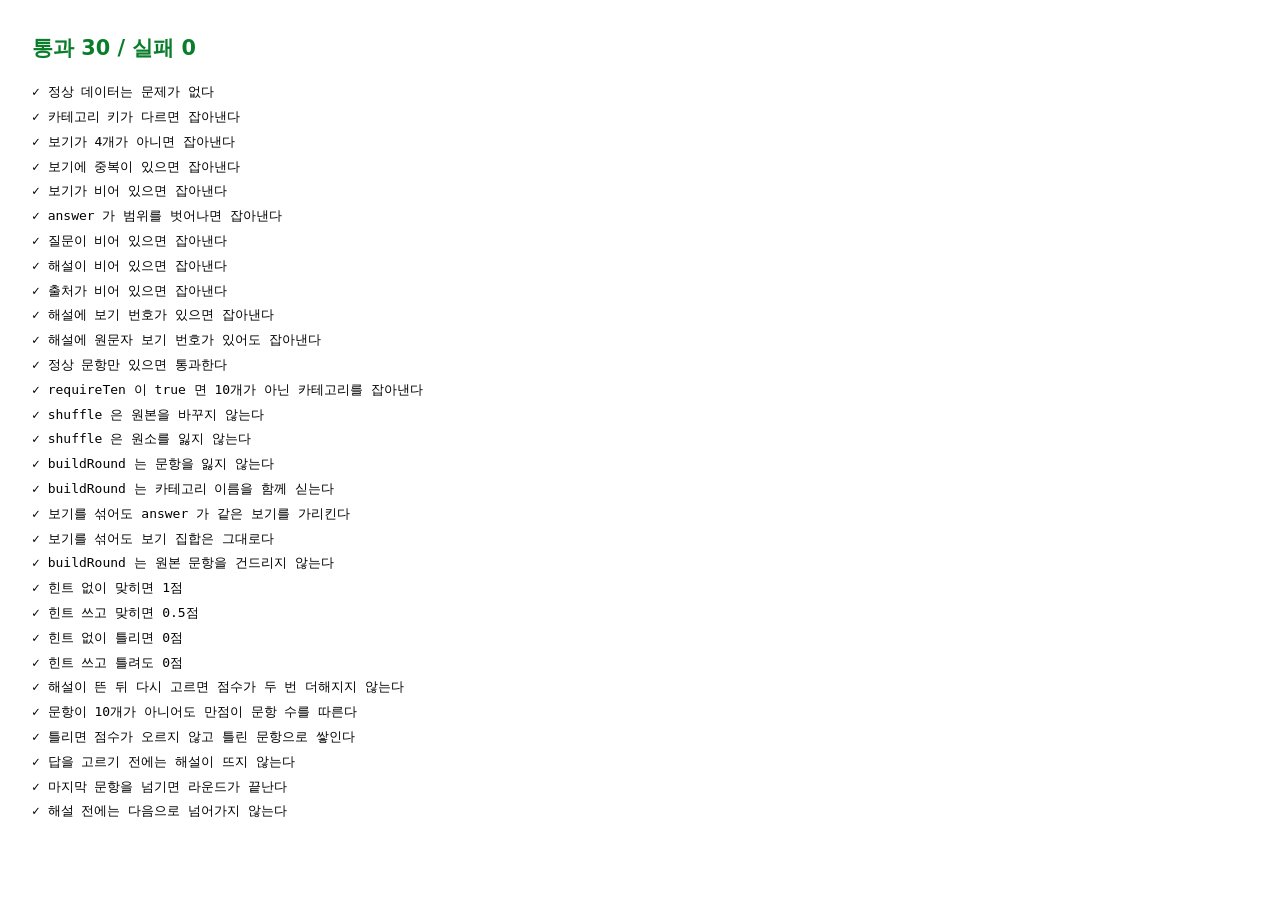
==== tests.html @ cc20b541 "Merge branch 'stage-1' into master 1단계(연습 모드와 점수)를 통합 브랜치에 들인다. 테스트 러너와 문항 검사, 문항·보기 섞기, 채점, 연습 모드 한" ====
<!doctype html>
<html lang="ko">
<head>
<meta charset="utf-8">
<title>퀴즈 테스트</title>
<style>
  body { font: 15px/1.6 system-ui, sans-serif; margin: 2rem; }
  #summary { font-size: 1.3rem; }
  #summary.green { color: #0a7d2b; }
  #summary.red { color: #c0271a; }
  ul { list-style: none; padding: 0; }
  li { padding: 2px 0; font-family: ui-monospace, monospace; font-size: 13px; }
  li.fail { color: #c0271a; }
</style>
</head>
<body>

<h1 id="summary">실행 중…</h1>
<ul id="results"></ul>

<!-- #quiz-root 를 두지 않는다. script.js 는 그것이 있을 때만 초기화한다. -->
<script src="questions.js"></script>
<script src="script.js"></script>

<script>
// ── 러너 ────────────────────────────────────────────────
let 통과 = 0, 실패 = 0;

function test(name, fn) {
  try {
    fn();
    통과++;
    기록("✓ " + name, "pass");
  } catch (e) {
    실패++;
    기록("✗ " + name + " — " + e.message, "fail");
  }
}

function assertEqual(actual, expected, msg) {
  if (actual !== expected) {
    throw new Error((msg ? msg + ": " : "") +
      `기대 ${JSON.stringify(expected)}, 실제 ${JSON.stringify(actual)}`);
  }
}

function assertDeepEqual(actual, expected, msg) {
  const a = JSON.stringify(actual), b = JSON.stringify(expected);
  if (a !== b) {
    throw new Error((msg ? msg + ": " : "") + `기대 ${b}, 실제 ${a}`);
  }
}

function 기록(text, cls) {
  const li = document.createElement("li");
  li.textContent = text;
  li.className = cls;
  document.getElementById("results").appendChild(li);
}

// ── 공통 조각 ───────────────────────────────────────────
function 정상문항(덮어쓰기) {
  return Object.assign({
    q: "질문입니다", choices: ["가", "나", "다", "라"], answer: 0,
    explanation: "해설입니다", source: "출처입니다",
  }, 덮어쓰기 || {});
}

function 집합(items) {
  return {
    korean_history:  { name: "한국사",      items: items.slice() },
    world_geography: { name: "세계지리",    items: items.slice() },
    science:         { name: "과학",        items: items.slice() },
    arts_culture:    { name: "예술과 문화", items: items.slice() },
  };
}

function 문제있음(questions) {
  return validateQuestions(questions, false).length > 0;
}

// ── Task 1.1: 문항 검사 ─────────────────────────────────
test("정상 데이터는 문제가 없다", () => {
  assertDeepEqual(validateQuestions(QUESTIONS, false), []);
});

test("카테고리 키가 다르면 잡아낸다", () => {
  assertEqual(validateQuestions({ wrong_key: { name: "x", items: [] } }, false).length > 0, true);
});

test("보기가 4개가 아니면 잡아낸다", () => {
  assertEqual(문제있음(집합([정상문항({ choices: ["가", "나", "다"] })])), true);
});

test("보기에 중복이 있으면 잡아낸다", () => {
  assertEqual(문제있음(집합([정상문항({ choices: ["가", "가", "다", "라"] })])), true);
});

test("보기가 비어 있으면 잡아낸다", () => {
  assertEqual(문제있음(집합([정상문항({ choices: ["가", "", "다", "라"] })])), true);
});

test("answer 가 범위를 벗어나면 잡아낸다", () => {
  assertEqual(문제있음(집합([정상문항({ answer: 4 })])), true);
});

test("질문이 비어 있으면 잡아낸다", () => {
  assertEqual(문제있음(집합([정상문항({ q: "" })])), true);
});

test("해설이 비어 있으면 잡아낸다", () => {
  assertEqual(문제있음(집합([정상문항({ explanation: "" })])), true);
});

test("출처가 비어 있으면 잡아낸다", () => {
  assertEqual(문제있음(집합([정상문항({ source: "" })])), true);
});

test("해설에 보기 번호가 있으면 잡아낸다", () => {
  assertEqual(문제있음(집합([정상문항({ explanation: "1번이 정답이다" })])), true);
});

test("해설에 원문자 보기 번호가 있어도 잡아낸다", () => {
  assertEqual(문제있음(집합([정상문항({ explanation: "②가 정답이다" })])), true);
});

test("정상 문항만 있으면 통과한다", () => {
  assertDeepEqual(validateQuestions(집합([정상문항()]), false), []);
});

test("requireTen 이 true 면 10개가 아닌 카테고리를 잡아낸다", () => {
  assertEqual(validateQuestions(QUESTIONS, true).length > 0, true);
});

// ── Task 1.2: 섞기와 라운드 ─────────────────────────────
test("shuffle 은 원본을 바꾸지 않는다", () => {
  const src = [1, 2, 3, 4];
  shuffle(src, () => 0.5);
  assertDeepEqual(src, [1, 2, 3, 4]);
});

test("shuffle 은 원소를 잃지 않는다", () => {
  assertDeepEqual(shuffle([1, 2, 3, 4], () => 0.5).sort(), [1, 2, 3, 4]);
});

test("buildRound 는 문항을 잃지 않는다", () => {
  assertEqual(buildRound("science", QUESTIONS, Math.random).items.length,
              QUESTIONS.science.items.length);
});

test("buildRound 는 카테고리 이름을 함께 싣는다", () => {
  const round = buildRound("korean_history", QUESTIONS, Math.random);
  assertEqual(round.category, "korean_history");
  assertEqual(round.name, "한국사");
});

test("보기를 섞어도 answer 가 같은 보기를 가리킨다", () => {
  const round = buildRound("korean_history", QUESTIONS, () => 0.5);
  assertEqual(round.items.length > 0, true, "씨드 문항이 있어야 의미가 있는 검사다");
  round.items.forEach((item) => {
    const 원본 = QUESTIONS.korean_history.items.find((o) => o.q === item.q);
    assertEqual(item.choices[item.answer], 원본.choices[원본.answer]);
  });
});

test("보기를 섞어도 보기 집합은 그대로다", () => {
  const round = buildRound("arts_culture", QUESTIONS, () => 0.5);
  round.items.forEach((item) => {
    const 원본 = QUESTIONS.arts_culture.items.find((o) => o.q === item.q);
    assertDeepEqual(item.choices.slice().sort(), 원본.choices.slice().sort());
  });
});

test("buildRound 는 원본 문항을 건드리지 않는다", () => {
  const 전 = JSON.stringify(QUESTIONS.world_geography.items);
  buildRound("world_geography", QUESTIONS, () => 0.5);
  assertEqual(JSON.stringify(QUESTIONS.world_geography.items), 전);
});

// ── Task 1.3: 채점 ──────────────────────────────────────
test("힌트 없이 맞히면 1점",   () => assertEqual(scoreAnswer(true,  false), 1));
test("힌트 쓰고 맞히면 0.5점", () => assertEqual(scoreAnswer(true,  true),  0.5));
test("힌트 없이 틀리면 0점",   () => assertEqual(scoreAnswer(false, false), 0));
test("힌트 쓰고 틀려도 0점",   () => assertEqual(scoreAnswer(false, true),  0));

// ── Task 1.4: 연습 모드 한 판 ───────────────────────────
// DOM 이 없는 문서라 render() 는 그냥 돌아 나간다. 상태만 검사한다.

test("해설이 뜬 뒤 다시 고르면 점수가 두 번 더해지지 않는다", () => {
  startRound("korean_history", "practice");
  const 정답 = state.round.items[0].answer;
  selectChoice(정답);
  selectChoice(정답);
  assertEqual(state.score, 1);
});

test("문항이 10개가 아니어도 만점이 문항 수를 따른다", () => {
  startRound("korean_history", "practice");
  assertEqual(state.round.items.length, QUESTIONS.korean_history.items.length);
});

test("틀리면 점수가 오르지 않고 틀린 문항으로 쌓인다", () => {
  startRound("science", "practice");
  const 문항 = state.round.items[0];
  selectChoice((문항.answer + 1) % 4);
  assertEqual(state.score, 0);
  assertEqual(state.wrong.length, 1);
  assertEqual(state.wrong[0].q, 문항.q);
});

test("답을 고르기 전에는 해설이 뜨지 않는다", () => {
  startRound("science", "practice");
  assertEqual(state.answered, false);
});

test("마지막 문항을 넘기면 라운드가 끝난다", () => {
  startRound("arts_culture", "practice");
  while (!state.finished) {
    selectChoice(state.round.items[state.index].answer);
    nextQuestion();
  }
  assertEqual(state.finished, true);
  assertEqual(state.score, QUESTIONS.arts_culture.items.length);
});

test("해설 전에는 다음으로 넘어가지 않는다", () => {
  startRound("world_geography", "practice");
  nextQuestion();
  assertEqual(state.index, 0);
});

// ── 요약 ────────────────────────────────────────────────
const s = document.getElementById("summary");
s.textContent = `통과 ${통과} / 실패 ${실패}`;
s.className = 실패 === 0 ? "green" : "red";
</script>

</body>
</html>
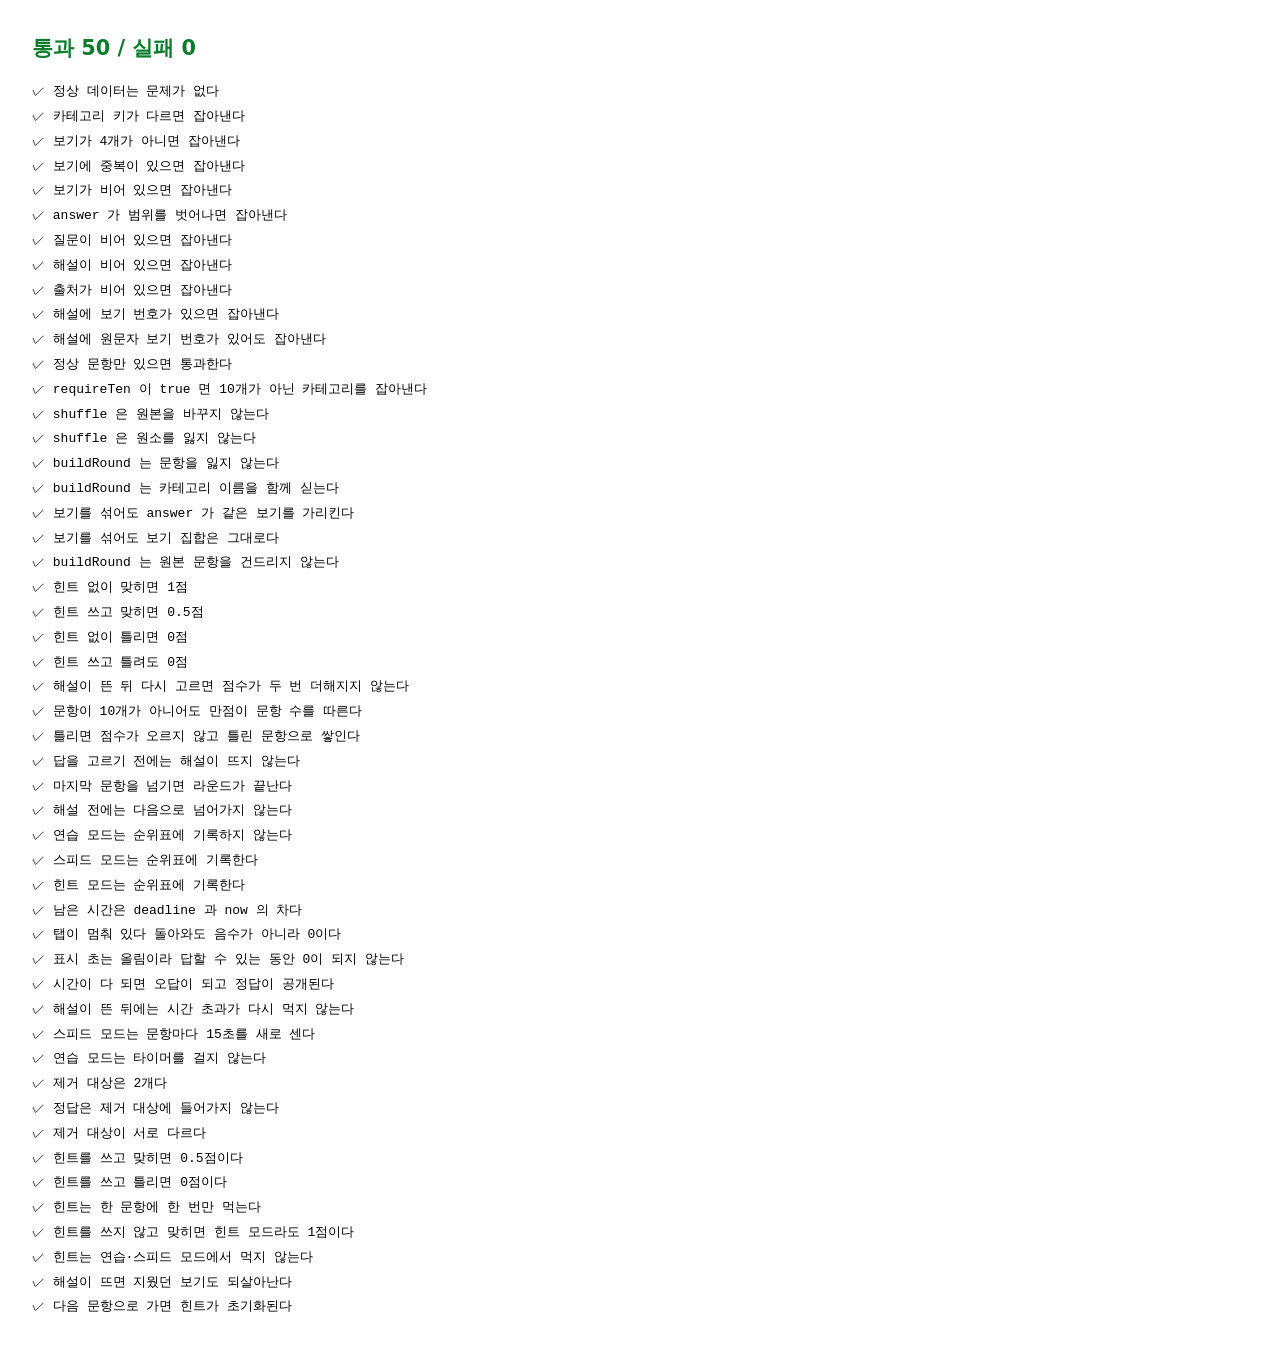
==== commit 07a1d2e2: "Merge branch 'main' into master master 를 주 브랜치로 삼기 위해 main 에만 있던 것을 들인다. 2단계 구현 (모드 선택 화면, 스피드 타이머, " ====
--- a/tests.html
+++ b/tests.html
@@ -229,6 +229,132 @@
   assertEqual(state.index, 0);
 });
 
+// ── Task 2.1: 모드 ──────────────────────────────────────
+test("연습 모드는 순위표에 기록하지 않는다", () => {
+  assertEqual(recordsToLeaderboard("practice"), false);
+});
+test("스피드 모드는 순위표에 기록한다", () => {
+  assertEqual(recordsToLeaderboard("speed"), true);
+});
+test("힌트 모드는 순위표에 기록한다", () => {
+  assertEqual(recordsToLeaderboard("hint"), true);
+});
+
+// ── Task 2.2: 스피드 타이머 ─────────────────────────────
+test("남은 시간은 deadline 과 now 의 차다", () => {
+  assertEqual(remainingMs(10000, 2500), 7500);
+});
+
+test("탭이 멈춰 있다 돌아와도 음수가 아니라 0이다", () => {
+  assertEqual(remainingMs(10000, 99000), 0);
+});
+
+test("표시 초는 올림이라 답할 수 있는 동안 0이 되지 않는다", () => {
+  assertEqual(Math.ceil(remainingMs(10000, 9600) / 1000), 1);
+});
+
+test("시간이 다 되면 오답이 되고 정답이 공개된다", () => {
+  startRound("science", "speed");
+  timeUp();
+  assertEqual(state.answered, true, "해설이 떠야 한다");
+  assertEqual(state.picked, null, "고른 보기가 없다");
+  assertEqual(state.score, 0);
+  assertEqual(state.wrong.length, 1);
+  stopTimer();
+});
+
+test("해설이 뜬 뒤에는 시간 초과가 다시 먹지 않는다", () => {
+  startRound("science", "speed");
+  selectChoice(state.round.items[0].answer);
+  timeUp();
+  assertEqual(state.score, 1, "맞힌 점수가 시간 초과로 지워지면 안 된다");
+  assertEqual(state.wrong.length, 0);
+  stopTimer();
+});
+
+test("스피드 모드는 문항마다 15초를 새로 센다", () => {
+  startRound("science", "speed");
+  const 첫째 = state.deadline;
+  selectChoice(0);
+  nextQuestion();
+  assertEqual(state.deadline >= 첫째, true, "다음 문항에서 deadline 이 밀려야 한다");
+  stopTimer();
+});
+
+test("연습 모드는 타이머를 걸지 않는다", () => {
+  startRound("science", "practice");
+  assertEqual(state.timerId, null);
+});
+
+// ── Task 2.3: 힌트 ──────────────────────────────────────
+test("제거 대상은 2개다", () => {
+  assertEqual(pickHintRemovals(4, 0, () => 0.5).length, 2);
+});
+
+test("정답은 제거 대상에 들어가지 않는다", () => {
+  for (let answer = 0; answer < 4; answer++) {
+    assertEqual(pickHintRemovals(4, answer, Math.random).includes(answer), false);
+  }
+});
+
+test("제거 대상이 서로 다르다", () => {
+  const [a, b] = pickHintRemovals(4, 2, Math.random);
+  assertEqual(a === b, false);
+});
+
+test("힌트를 쓰고 맞히면 0.5점이다", () => {
+  startRound("science", "hint");
+  useHint();
+  selectChoice(state.round.items[0].answer);
+  assertEqual(state.score, 0.5);
+});
+
+test("힌트를 쓰고 틀리면 0점이다", () => {
+  startRound("science", "hint");
+  const 문항 = state.round.items[0];
+  useHint();
+  selectChoice((문항.answer + 1) % 4);
+  assertEqual(state.score, 0);
+});
+
+test("힌트는 한 문항에 한 번만 먹는다", () => {
+  startRound("science", "hint");
+  useHint();
+  useHint();
+  assertEqual(state.removed.length, 2);
+});
+
+test("힌트를 쓰지 않고 맞히면 힌트 모드라도 1점이다", () => {
+  startRound("science", "hint");
+  selectChoice(state.round.items[0].answer);
+  assertEqual(state.score, 1);
+});
+
+test("힌트는 연습·스피드 모드에서 먹지 않는다", () => {
+  startRound("science", "practice");
+  useHint();
+  assertEqual(state.hintUsed, false);
+  assertEqual(state.removed.length, 0);
+});
+
+test("해설이 뜨면 지웠던 보기도 되살아난다", () => {
+  startRound("science", "hint");
+  useHint();
+  const 지운보기 = state.removed[0];
+  assertEqual(isChoiceRemoved(지운보기), true, "해설 전에는 지워져 있다");
+  selectChoice(state.round.items[0].answer);
+  assertEqual(isChoiceRemoved(지운보기), false, "해설 뒤에는 되살아난다");
+});
+
+test("다음 문항으로 가면 힌트가 초기화된다", () => {
+  startRound("science", "hint");
+  useHint();
+  selectChoice(0);
+  nextQuestion();
+  assertEqual(state.hintUsed, false);
+  assertEqual(state.removed.length, 0);
+});
+
 // ── 요약 ────────────────────────────────────────────────
 const s = document.getElementById("summary");
 s.textContent = `통과 ${통과} / 실패 ${실패}`;
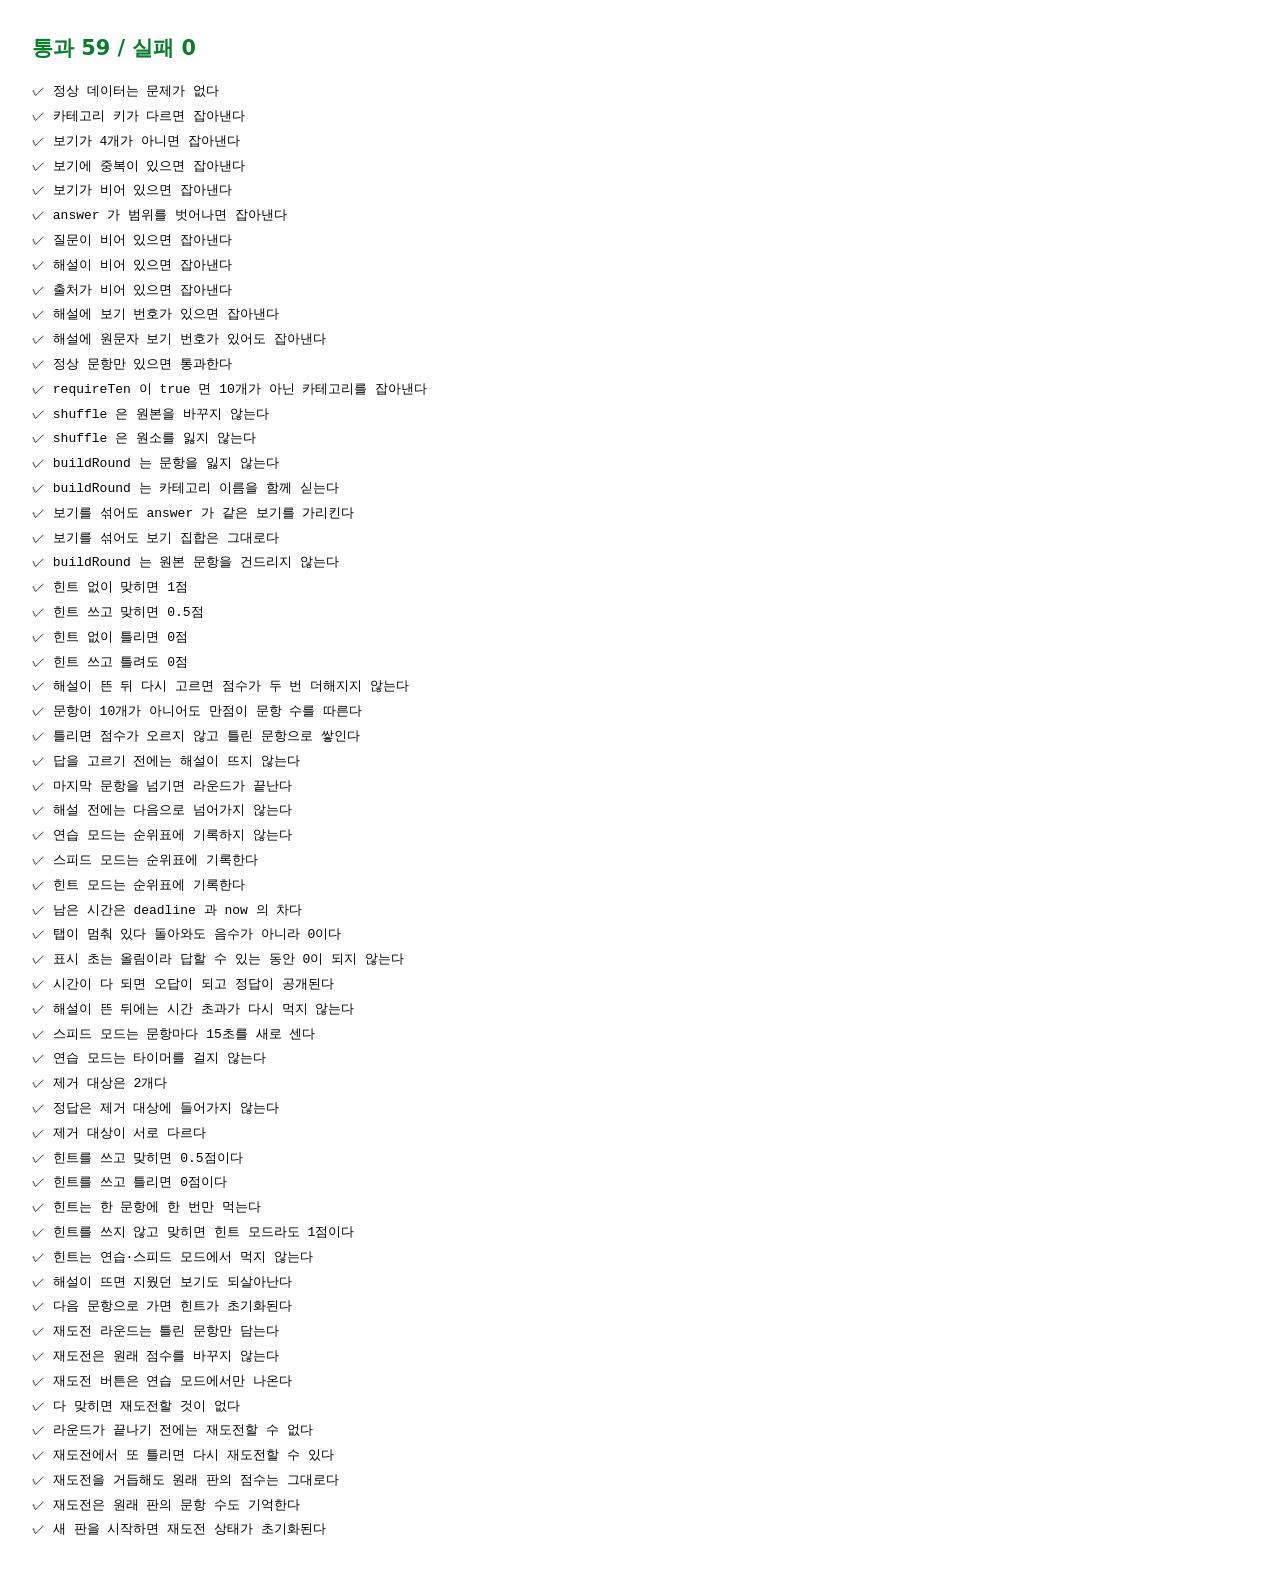
==== commit e45c3557: "feat: 틀린 문제 다시 풀기 추가 연습 모드 전용이다. 스피드·힌트에서 허용하면 순위표에 올라간 점수를 사후에 고칠 수 있게 되어 기록이 의미를 잃는다. 재도전 점수는 원래 판" ====
--- a/tests.html
+++ b/tests.html
@@ -355,6 +355,92 @@
   assertEqual(state.removed.length, 0);
 });
 
+// ── Task 2.4: 틀린 문제 다시 풀기 ───────────────────────
+
+/** 첫 문항만 틀리고 나머지는 맞히며 한 판을 끝낸다. */
+function 첫문항만틀리고끝내기(카테고리, 모드) {
+  startRound(카테고리, 모드);
+  selectChoice((state.round.items[0].answer + 1) % 4);
+  nextQuestion();
+  while (!state.finished) {
+    selectChoice(state.round.items[state.index].answer);
+    nextQuestion();
+  }
+}
+
+test("재도전 라운드는 틀린 문항만 담는다", () => {
+  첫문항만틀리고끝내기("korean_history", "practice");
+  const 틀린수 = state.wrong.length;
+  assertEqual(틀린수, 1);
+  startRetry();
+  assertEqual(state.round.items.length, 틀린수);
+  assertEqual(state.isRetry, true);
+});
+
+test("재도전은 원래 점수를 바꾸지 않는다", () => {
+  첫문항만틀리고끝내기("korean_history", "practice");
+  const 원래점수 = state.score;
+  startRetry();
+  selectChoice(state.round.items[0].answer);
+  assertEqual(state.baseScore, 원래점수);
+});
+
+test("재도전 버튼은 연습 모드에서만 나온다", () => {
+  첫문항만틀리고끝내기("science", "speed");
+  assertEqual(canRetry(), false);
+  stopTimer();
+});
+
+test("다 맞히면 재도전할 것이 없다", () => {
+  startRound("science", "practice");
+  while (!state.finished) {
+    selectChoice(state.round.items[state.index].answer);
+    nextQuestion();
+  }
+  assertEqual(state.wrong.length, 0);
+  assertEqual(canRetry(), false);
+});
+
+test("라운드가 끝나기 전에는 재도전할 수 없다", () => {
+  startRound("science", "practice");
+  selectChoice((state.round.items[0].answer + 1) % 4);
+  assertEqual(canRetry(), false);
+});
+
+test("재도전에서 또 틀리면 다시 재도전할 수 있다", () => {
+  첫문항만틀리고끝내기("korean_history", "practice");
+  startRetry();
+  selectChoice((state.round.items[0].answer + 1) % 4);
+  nextQuestion();
+  assertEqual(state.finished, true);
+  assertEqual(canRetry(), true);
+});
+
+test("재도전을 거듭해도 원래 판의 점수는 그대로다", () => {
+  첫문항만틀리고끝내기("korean_history", "practice");
+  const 원래점수 = state.score;
+  startRetry();
+  selectChoice((state.round.items[0].answer + 1) % 4); // 또 틀린다
+  nextQuestion();
+  startRetry(); // 두 번째 재도전
+  assertEqual(state.baseScore, 원래점수);
+});
+
+test("재도전은 원래 판의 문항 수도 기억한다", () => {
+  첫문항만틀리고끝내기("korean_history", "practice");
+  const 원래총수 = state.round.items.length;
+  startRetry();
+  assertEqual(state.baseTotal, 원래총수, "결과 화면이 '원래 판 점수 n / m' 을 보여주려면 필요하다");
+});
+
+test("새 판을 시작하면 재도전 상태가 초기화된다", () => {
+  첫문항만틀리고끝내기("korean_history", "practice");
+  startRetry();
+  startRound("science", "practice");
+  assertEqual(state.isRetry, false);
+  assertEqual(state.baseScore, null);
+});
+
 // ── 요약 ────────────────────────────────────────────────
 const s = document.getElementById("summary");
 s.textContent = `통과 ${통과} / 실패 ${실패}`;
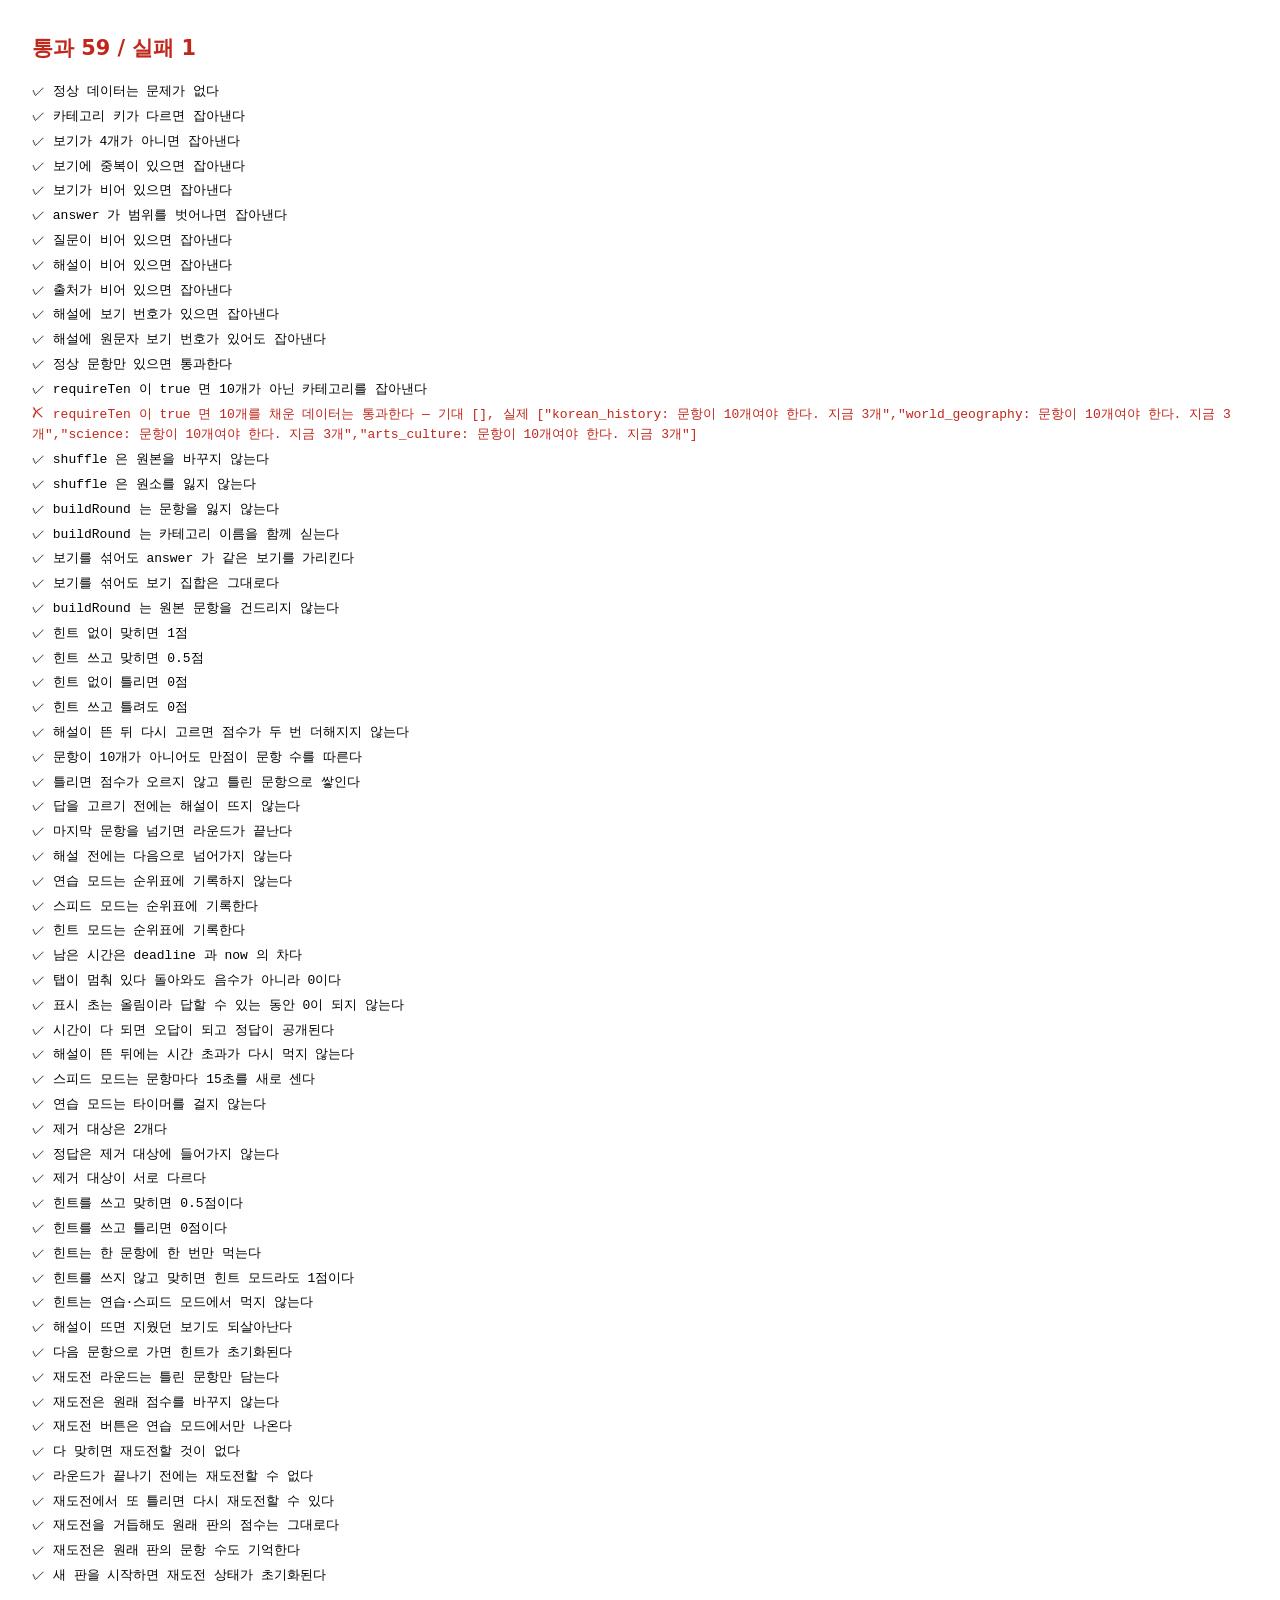
==== commit f9b6bad0: "test: 카테고리당 10개 검사를 켜고 그 테스트를 고침 40문항을 채웠으므로 validateQuestions 의 requireTen 을 켠다.  "10개가 아닌 카테고리를 잡아" ====
--- a/tests.html
+++ b/tests.html
@@ -129,7 +129,14 @@
 });
 
 test("requireTen 이 true 면 10개가 아닌 카테고리를 잡아낸다", () => {
-  assertEqual(validateQuestions(QUESTIONS, true).length > 0, true);
+  // 실제 문항은 40개를 채웠으므로, 모자란 데이터를 따로 만들어 검사한다.
+  const 아홉개 = 집합(Array.from({ length: 9 }, () => 정상문항()));
+  assertEqual(validateQuestions(아홉개, true).length > 0, true);
+  assertDeepEqual(validateQuestions(아홉개, false), []);
+});
+
+test("requireTen 이 true 면 10개를 채운 데이터는 통과한다", () => {
+  assertDeepEqual(validateQuestions(QUESTIONS, true), []);
 });
 
 // ── Task 1.2: 섞기와 라운드 ─────────────────────────────
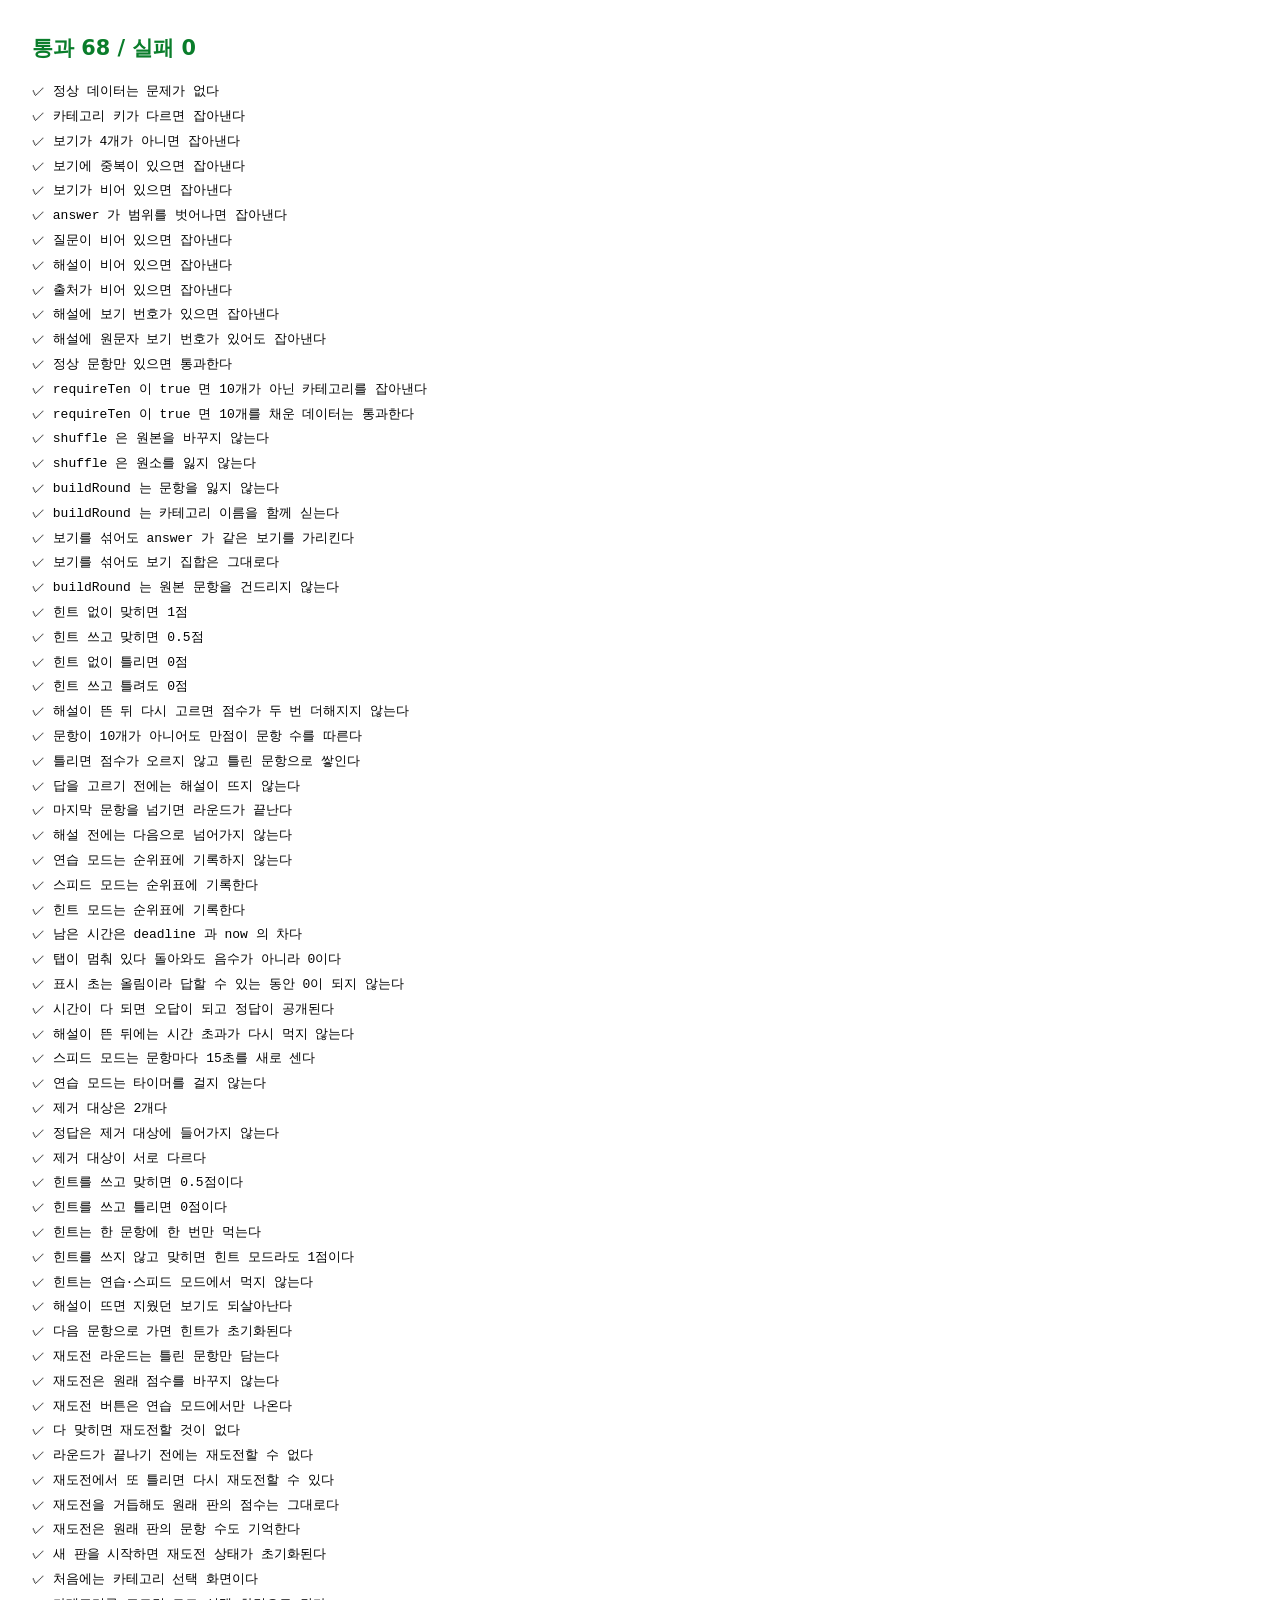
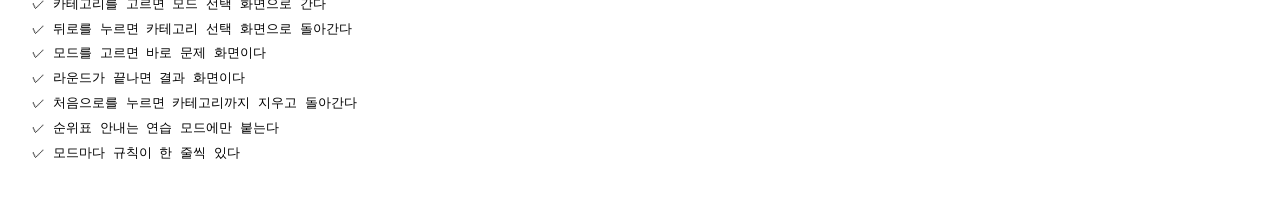
==== commit 5080dc6f: "feat: 카테고리와 모드를 두 화면으로 나눠 고르게 함 한 화면에서 둘 다 고르게 했더니 모드 설명을 고른 것 하나만 보여 줄 수 있어, 처음 쓰는 사람이 세 모드가 어떻게 다른" ====
--- a/tests.html
+++ b/tests.html
@@ -448,6 +448,63 @@
   assertEqual(state.baseScore, null);
 });
 
+// ── 두 단계 선택 흐름 ───────────────────────────────────
+test("처음에는 카테고리 선택 화면이다", () => {
+  restart();
+  assertEqual(currentScreen(), "start");
+});
+
+test("카테고리를 고르면 모드 선택 화면으로 간다", () => {
+  restart();
+  chooseCategory("science");
+  assertEqual(currentScreen(), "mode");
+  assertEqual(selection.category, "science");
+});
+
+test("뒤로를 누르면 카테고리 선택 화면으로 돌아간다", () => {
+  restart();
+  chooseCategory("science");
+  goBack();
+  assertEqual(currentScreen(), "start");
+  assertEqual(selection.category, null);
+});
+
+test("모드를 고르면 바로 문제 화면이다", () => {
+  restart();
+  chooseCategory("science");
+  startRound(selection.category, "practice");
+  assertEqual(currentScreen(), "quiz");
+});
+
+test("라운드가 끝나면 결과 화면이다", () => {
+  restart();
+  chooseCategory("science");
+  startRound("science", "practice");
+  while (!state.finished) {
+    selectChoice(state.round.items[state.index].answer);
+    nextQuestion();
+  }
+  assertEqual(currentScreen(), "result");
+});
+
+test("처음으로를 누르면 카테고리까지 지우고 돌아간다", () => {
+  chooseCategory("science");
+  startRound("science", "practice");
+  restart();
+  assertEqual(currentScreen(), "start");
+  assertEqual(selection.category, null);
+});
+
+test("순위표 안내는 연습 모드에만 붙는다", () => {
+  const 붙은모드 = MODES.filter((m) => m.notice).map((m) => m.key);
+  assertDeepEqual(붙은모드, ["practice"]);
+});
+
+test("모드마다 규칙이 한 줄씩 있다", () => {
+  assertEqual(MODES.length, 3);
+  MODES.forEach((m) => assertEqual(typeof m.desc === "string" && m.desc.length > 0, true, m.key));
+});
+
 // ── 요약 ────────────────────────────────────────────────
 const s = document.getElementById("summary");
 s.textContent = `통과 ${통과} / 실패 ${실패}`;
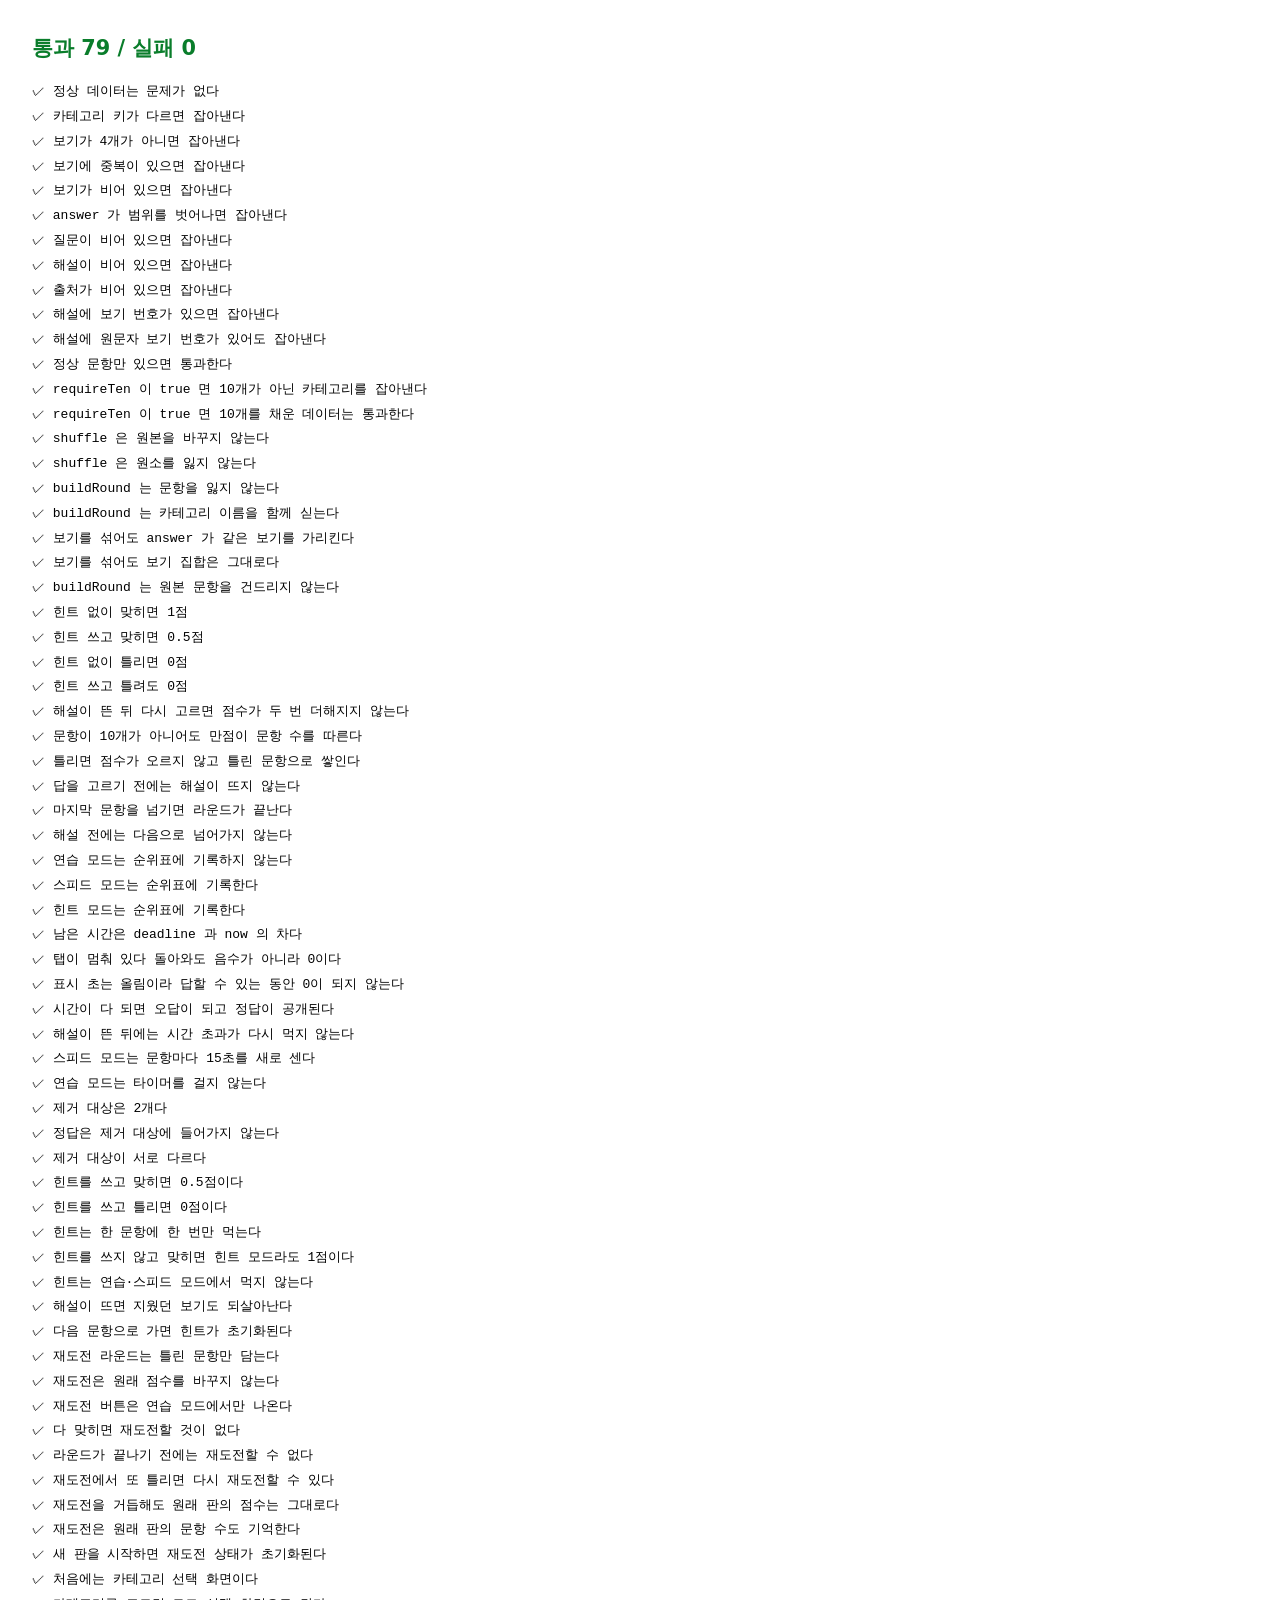
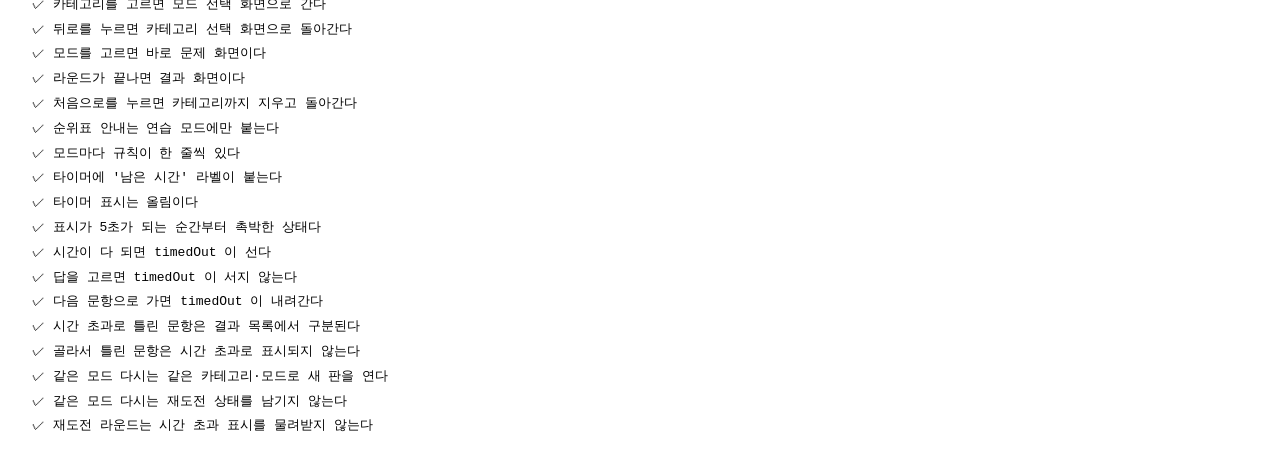
==== commit 8e68fb15: "feat: 스피드 모드 시간 표시와 시간 초과 구분, 같은 모드 다시 추가 남은 시간이 숫자만 떠 있어 무엇을 세는지 알 수 없었고, 시간이 다 돼 틀린 문항과 골라서 틀린 문항이" ====
--- a/tests.html
+++ b/tests.html
@@ -505,6 +505,99 @@
   MODES.forEach((m) => assertEqual(typeof m.desc === "string" && m.desc.length > 0, true, m.key));
 });
 
+// ── 타이머 표시와 시간 초과 ─────────────────────────────
+test("타이머에 '남은 시간' 라벨이 붙는다", () => {
+  assertEqual(timerText(15000), "남은 시간 15초");
+});
+
+test("타이머 표시는 올림이다", () => {
+  assertEqual(timerText(9600), "남은 시간 10초");
+  assertEqual(timerText(400), "남은 시간 1초");
+  assertEqual(timerText(0), "남은 시간 0초");
+});
+
+test("표시가 5초가 되는 순간부터 촉박한 상태다", () => {
+  assertEqual(isTimeLow(5000), true, "딱 5초");
+  assertEqual(isTimeLow(4200), true);
+  assertEqual(isTimeLow(5001), false, "올림하면 6초라 아직 아니다");
+  assertEqual(isTimeLow(15000), false);
+});
+
+test("시간이 다 되면 timedOut 이 선다", () => {
+  startRound("science", "speed");
+  timeUp();
+  assertEqual(state.timedOut, true);
+  stopTimer();
+});
+
+test("답을 고르면 timedOut 이 서지 않는다", () => {
+  startRound("science", "speed");
+  selectChoice(state.round.items[0].answer);
+  assertEqual(state.timedOut, false);
+  stopTimer();
+});
+
+test("다음 문항으로 가면 timedOut 이 내려간다", () => {
+  startRound("science", "speed");
+  timeUp();
+  nextQuestion();
+  assertEqual(state.timedOut, false);
+  stopTimer();
+});
+
+test("시간 초과로 틀린 문항은 결과 목록에서 구분된다", () => {
+  startRound("science", "speed");
+  timeUp();
+  assertEqual(state.wrong[0].timedOut, true);
+  stopTimer();
+});
+
+test("골라서 틀린 문항은 시간 초과로 표시되지 않는다", () => {
+  startRound("science", "speed");
+  selectChoice((state.round.items[0].answer + 1) % 4);
+  assertEqual(!!state.wrong[0].timedOut, false);
+  stopTimer();
+});
+
+// ── 같은 모드 다시 ──────────────────────────────────────
+test("같은 모드 다시는 같은 카테고리·모드로 새 판을 연다", () => {
+  startRound("arts_culture", "hint");
+  while (!state.finished) {
+    selectChoice(state.round.items[state.index].answer);
+    nextQuestion();
+  }
+  playAgain();
+  assertEqual(state.round.category, "arts_culture");
+  assertEqual(state.mode, "hint");
+  assertEqual(state.finished, false);
+  assertEqual(state.score, 0);
+  assertEqual(currentScreen(), "quiz");
+});
+
+test("같은 모드 다시는 재도전 상태를 남기지 않는다", () => {
+  첫문항만틀리고끝내기("korean_history", "practice");
+  startRetry();
+  while (!state.finished) {
+    selectChoice(state.round.items[state.index].answer);
+    nextQuestion();
+  }
+  playAgain();
+  assertEqual(state.isRetry, false);
+  assertEqual(state.baseScore, null);
+});
+
+test("재도전 라운드는 시간 초과 표시를 물려받지 않는다", () => {
+  startRound("science", "speed");
+  timeUp();
+  nextQuestion();
+  while (!state.finished) { timeUp(); nextQuestion(); }
+  stopTimer();
+  // 연습으로 바꿔 끌고 와도 표시가 남으면 안 된다
+  state.mode = "practice";
+  startRetry();
+  assertEqual(state.round.items.every((it) => !it.timedOut), true);
+});
+
 // ── 요약 ────────────────────────────────────────────────
 const s = document.getElementById("summary");
 s.textContent = `통과 ${통과} / 실패 ${실패}`;
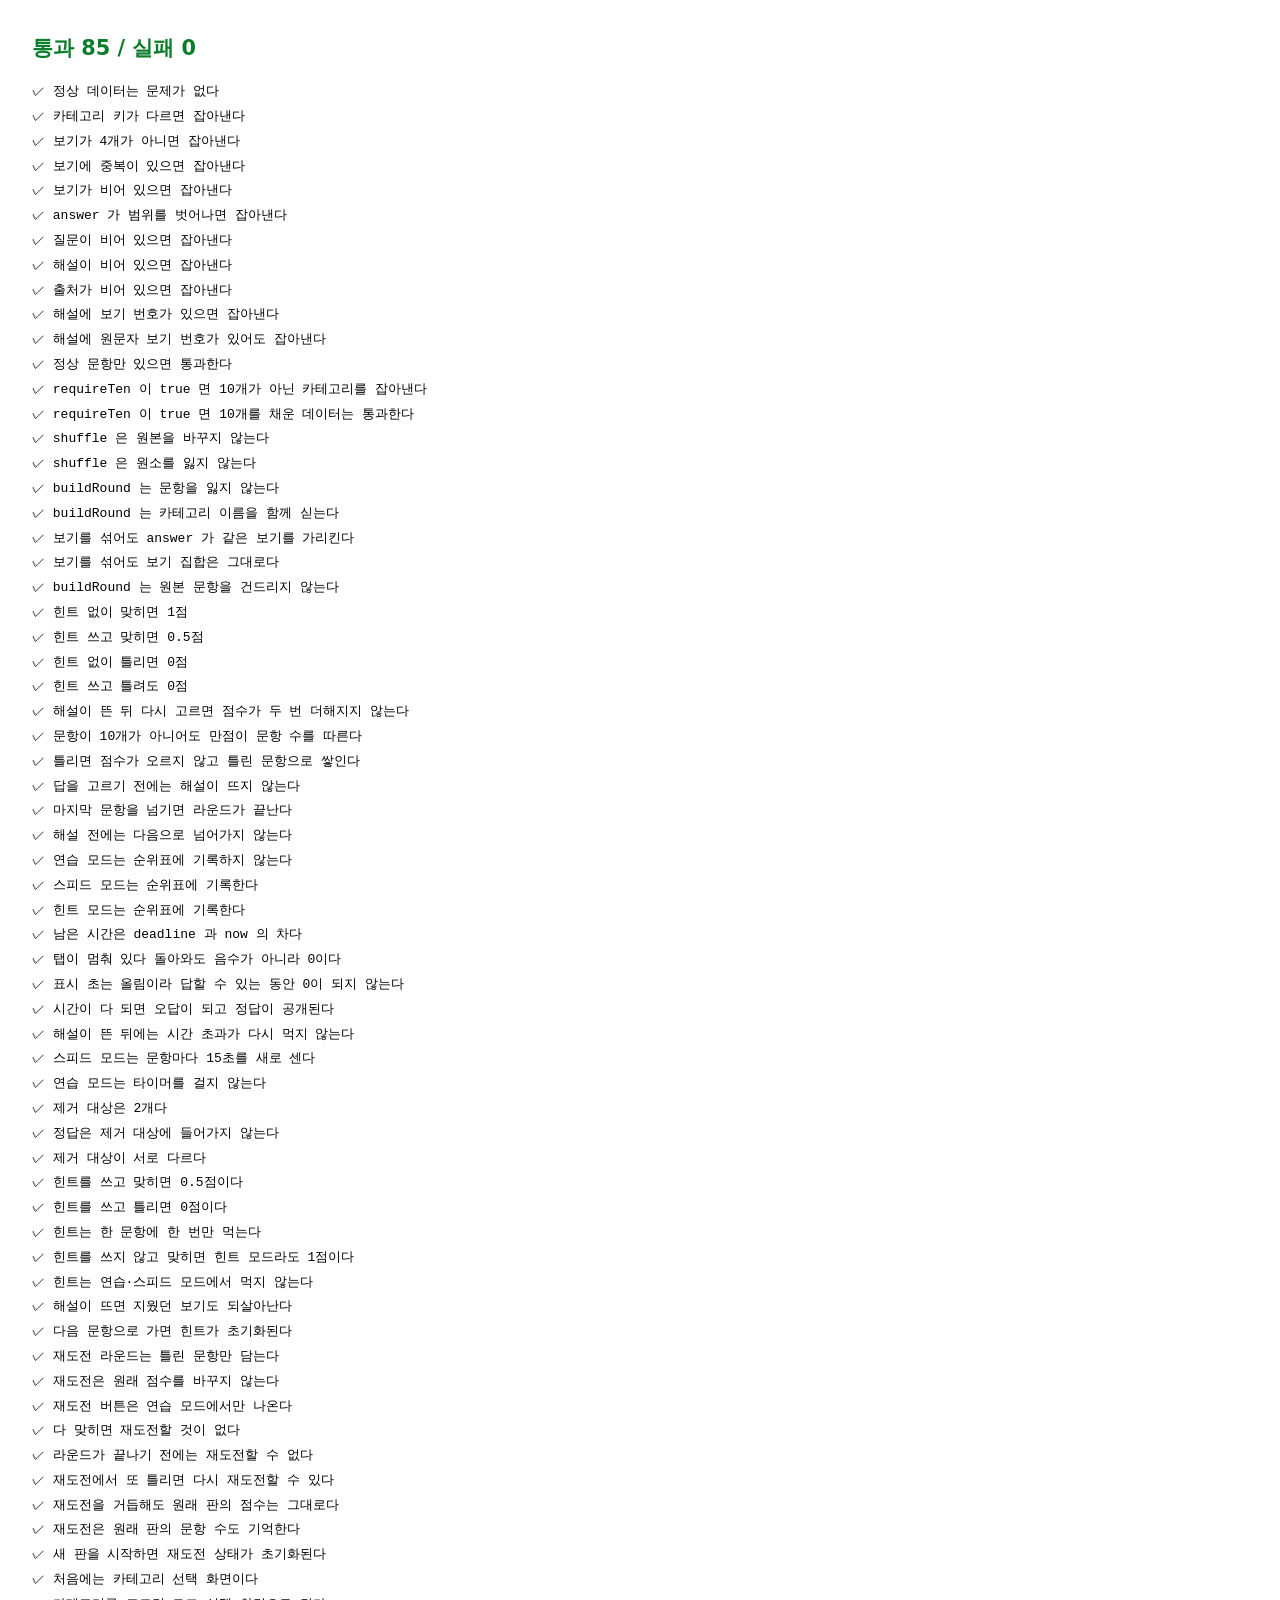
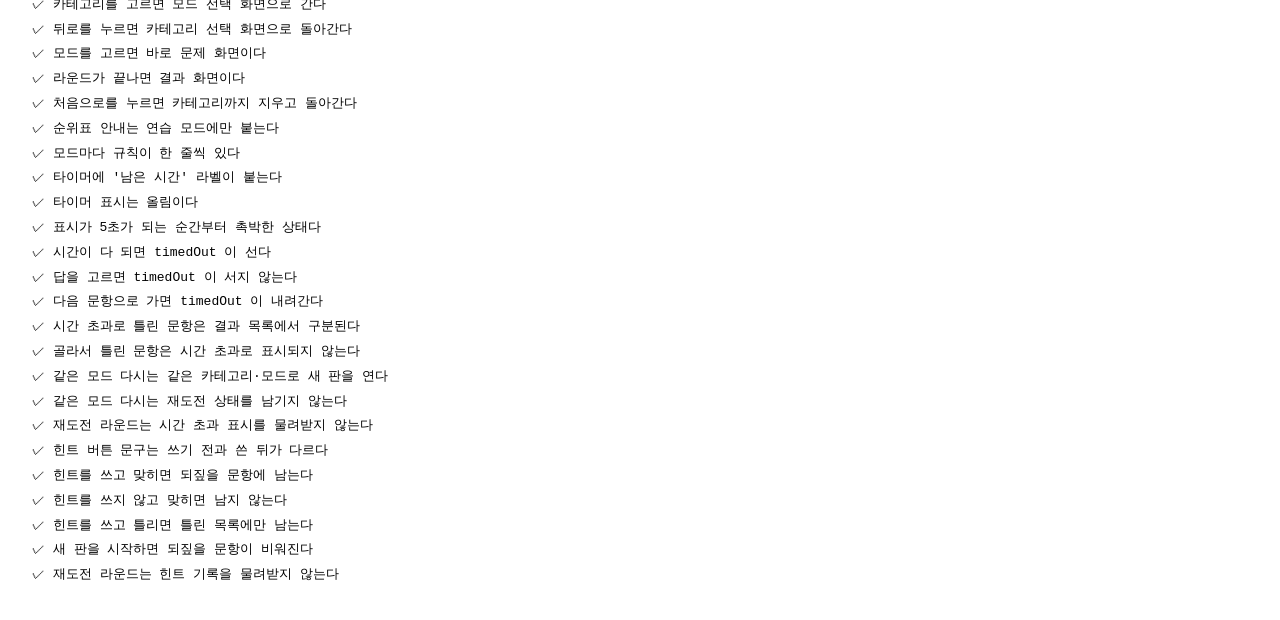
==== commit b1e23d61: "feat: 힌트 버튼 문구와 힌트로 맞힌 문항 표시 추가 힌트를 쓰고 나면 버튼이 비활성만 되고 글자가 그대로여서 왜 안 눌리는지 알 수 없었다. 또 결과 목록이 틀린 문항만 돌아" ====
--- a/tests.html
+++ b/tests.html
@@ -598,6 +598,51 @@
   assertEqual(state.round.items.every((it) => !it.timedOut), true);
 });
 
+// ── 힌트 버튼 문구와 결과 목록 ──────────────────────────
+test("힌트 버튼 문구는 쓰기 전과 쓴 뒤가 다르다", () => {
+  assertEqual(hintButtonText(false), "힌트 (오답 2개 지우기)");
+  assertEqual(hintButtonText(true), "힌트 사용함");
+});
+
+test("힌트를 쓰고 맞히면 되짚을 문항에 남는다", () => {
+  startRound("science", "hint");
+  const 문항 = state.round.items[0];
+  useHint();
+  selectChoice(문항.answer);
+  assertEqual(state.hintedCorrect.length, 1);
+  assertEqual(state.hintedCorrect[0].q, 문항.q);
+  assertEqual(state.wrong.length, 0, "맞혔으니 틀린 목록에는 없다");
+});
+
+test("힌트를 쓰지 않고 맞히면 남지 않는다", () => {
+  startRound("science", "hint");
+  selectChoice(state.round.items[0].answer);
+  assertEqual(state.hintedCorrect.length, 0);
+});
+
+test("힌트를 쓰고 틀리면 틀린 목록에만 남는다", () => {
+  startRound("science", "hint");
+  const 문항 = state.round.items[0];
+  useHint();
+  selectChoice((문항.answer + 1) % 4);
+  assertEqual(state.hintedCorrect.length, 0);
+  assertEqual(state.wrong.length, 1);
+});
+
+test("새 판을 시작하면 되짚을 문항이 비워진다", () => {
+  startRound("science", "hint");
+  useHint();
+  selectChoice(state.round.items[0].answer);
+  startRound("science", "hint");
+  assertEqual(state.hintedCorrect.length, 0);
+});
+
+test("재도전 라운드는 힌트 기록을 물려받지 않는다", () => {
+  첫문항만틀리고끝내기("korean_history", "practice");
+  startRetry();
+  assertEqual(state.hintedCorrect.length, 0);
+});
+
 // ── 요약 ────────────────────────────────────────────────
 const s = document.getElementById("summary");
 s.textContent = `통과 ${통과} / 실패 ${실패}`;
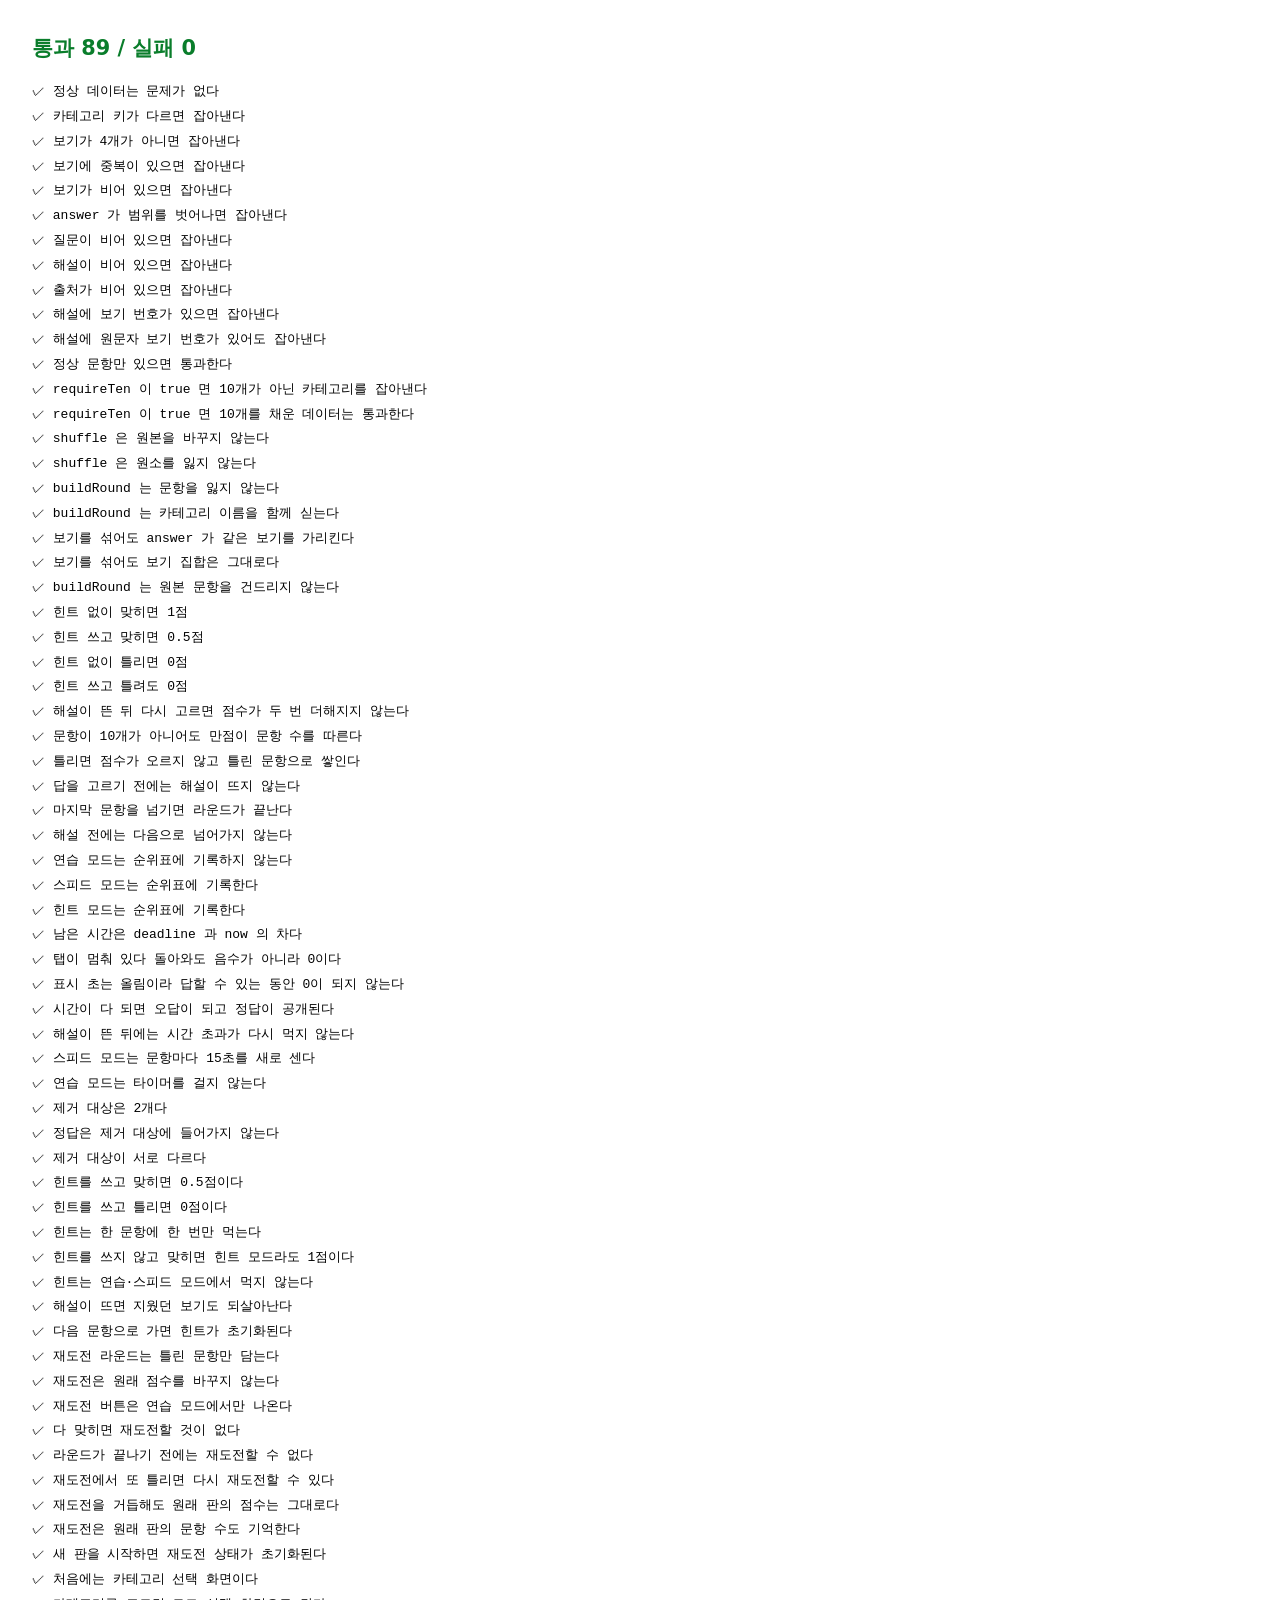
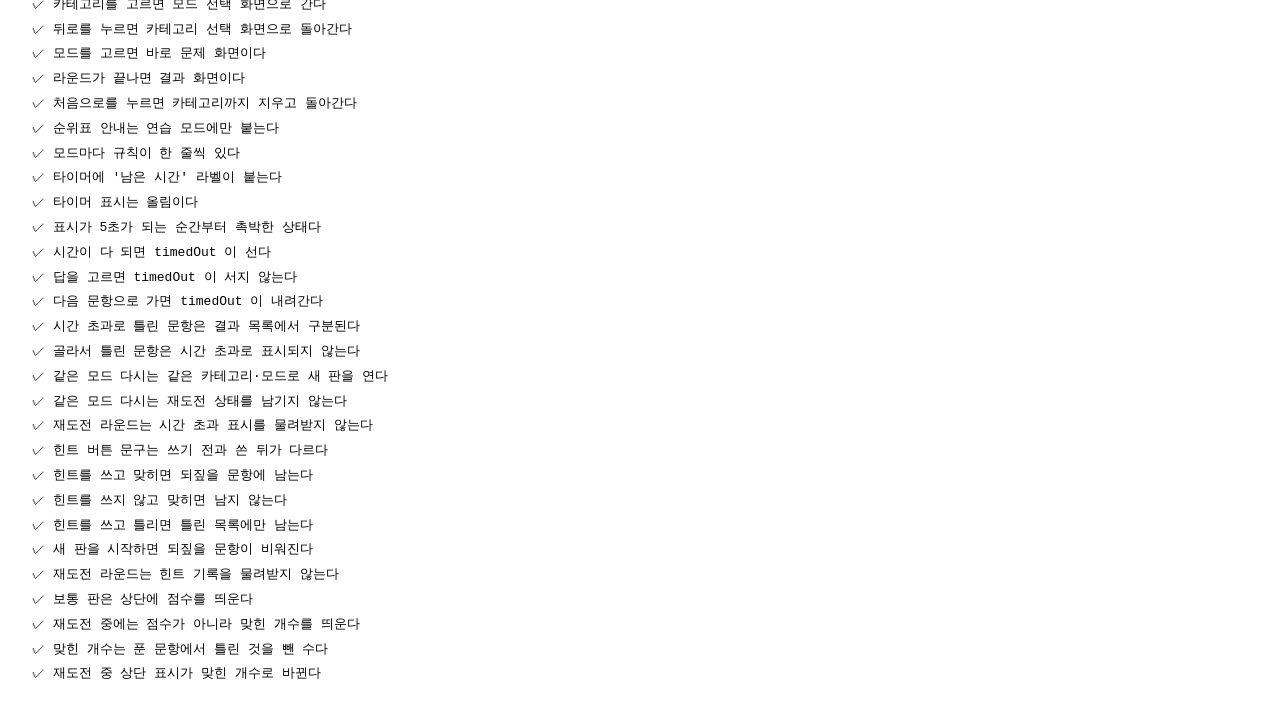
==== commit bbbf5636: "fix: 재도전 중 상단을 점수가 아니라 맞힌 개수로 표시 재도전은 점수를 매기지 않고 원래 판의 점수를 그대로 두는 것이 설계인데, 푸는 중 상단만 일반 판과 똑같이 점수 형식이" ====
--- a/tests.html
+++ b/tests.html
@@ -643,6 +643,38 @@
   assertEqual(state.hintedCorrect.length, 0);
 });
 
+// ── 재도전 중 상단 표시 ─────────────────────────────────
+test("보통 판은 상단에 점수를 띄운다", () => {
+  assertEqual(headerScoreText(false, 8.5, 9, 10), "8.5 / 10");
+  assertEqual(headerScoreText(false, 7, 7, 10), "7 / 10");
+});
+
+test("재도전 중에는 점수가 아니라 맞힌 개수를 띄운다", () => {
+  assertEqual(headerScoreText(true, 0, 1, 3), "1 / 3 맞힘");
+  assertEqual(headerScoreText(true, 0, 0, 3), "0 / 3 맞힘");
+});
+
+test("맞힌 개수는 푼 문항에서 틀린 것을 뺀 수다", () => {
+  startRound("korean_history", "practice");
+  assertEqual(correctCount(), 0, "아직 아무것도 안 풀었다");
+  selectChoice(currentItem().answer);
+  assertEqual(correctCount(), 1, "해설이 떠 있어도 이미 센다");
+  nextQuestion();
+  selectChoice((currentItem().answer + 1) % 4);
+  assertEqual(correctCount(), 1, "틀린 것은 세지 않는다");
+  nextQuestion();
+  assertEqual(correctCount(), 1);
+});
+
+test("재도전 중 상단 표시가 맞힌 개수로 바뀐다", () => {
+  첫문항만틀리고끝내기("korean_history", "practice");
+  startRetry();
+  const total = state.round.items.length;
+  assertEqual(headerScoreText(state.isRetry, state.score, correctCount(), total), `0 / ${total} 맞힘`);
+  selectChoice(currentItem().answer);
+  assertEqual(headerScoreText(state.isRetry, state.score, correctCount(), total), `1 / ${total} 맞힘`);
+});
+
 // ── 요약 ────────────────────────────────────────────────
 const s = document.getElementById("summary");
 s.textContent = `통과 ${통과} / 실패 ${실패}`;
